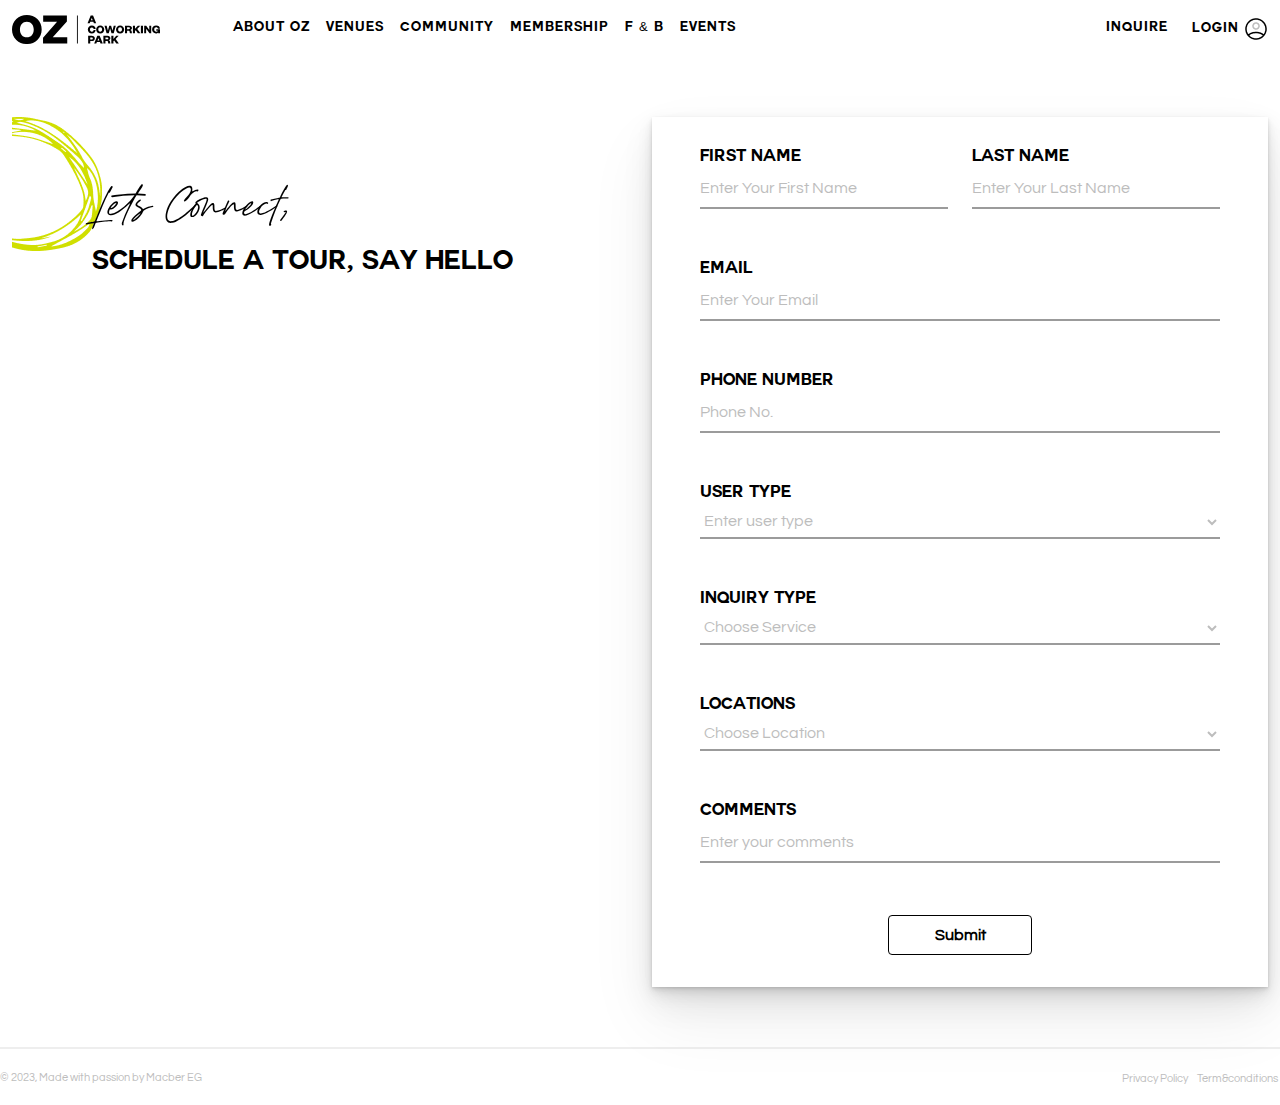
==== contactus.html @ c1b828a2 "first commit" ====
<!DOCTYPE html>
<html lang="en">
<head>
  <meta charset="UTF-8">
  <meta name="viewport" content="width=device-width, initial-scale=1">
  <!--Style-->
  <link rel="stylesheet" href="src/style/normalize.css">
  <link rel="stylesheet" href="src/style/bootstrap/bootstrap.min.css">
  <link rel="stylesheet" href="src/style/headerFooter.css">
  <link rel="stylesheet" href="src/style/main.css">
  <link rel="stylesheet" href="src/style/forms/contactus.css">
  <title>Contact Us</title>
</head>
<body>
<!--Start Nav-->
<nav class="navbar navbar-expand-lg ">
  <div class="container-fluid">
    <a class="navbar-brand" href="#">
      <img src="src/assets/images/logo.svg" class="w-75">
    </a>
    <button class="navbar-toggler" type="button" data-bs-toggle="collapse" data-bs-target="#navbarNav" aria-controls="navbarNav" aria-expanded="false" aria-label="Toggle navigation">
      <span class="navbar-toggler-icon"></span>
    </button>
    <div class="collapse navbar-collapse justify-content-between" id="navbarNav">
      <ul class="navbar-nav">
        <li class="nav-item">
          <a class="nav-link active"  href="#">About OZ</a>
        </li>
        <li class="nav-item">
          <a class="nav-link" href="#">Venues</a>
        </li>
        <li class="nav-item">
          <a class="nav-link" href="#">Community</a>
        </li>
        <li class="nav-item">
          <a class="nav-link" href="#">Membership</a>
        </li>
        <li class="nav-item">
          <a class="nav-link" href="#">F & B</a>
        </li>
        <li class="nav-item">
          <a class="nav-link" href="#">Events</a>
        </li>
      </ul>
      <div class="d-flex">
        <a class="nav-link navbar-text mx-4" href="#">inquire</a>
        <a class="nav-link m-auto" href="#">Login <img src="src/assets/images/icons/loginIcon.png"></a>
      </div>
    </div>
  </div>
</nav>
<!--END Nav-->
<!--Start Login Section-->
<section class="contactus p-60" >
  <div class="container-fluid ">

    <div class="row ">
      <div class="col-lg-6">
        <div class="position-relative">
          <img src="src/assets/images/Vector.png" class="position-absolute">
        </div>
        <div class="head-content-left-shape text-left pb-3 position-relative">
          <h1 class="hand-write">Lets Connect,</h1>
          <h3 class="bold-head">Schedule a tour, say hello</h3>
        </div>
      </div>
      <div class="col-lg-6">
        <div class="form-card py-3">
          <form class="px-5">
            <div class="row">
              <div class="col-6">
                <div class="form__group field my-3">
                  <label for="fname" class="form__label">First Name</label>
                  <input type="text" class="form__field" placeholder="Enter Your First Name" name="email" id='fname' required />
                </div>
              </div>
              <div class="col-6">
                <div class="form__group field my-3">
                  <label for="lname" class="form__label">Last Name</label>
                  <input type="text" class="form__field" placeholder="Enter Your Last Name" name="email" id='lname' required />
                </div>
              </div>
              <div class="col-12">
                <div class="form__group field my-3">
                  <label for="email" class="form__label">Email</label>
                  <input type="email" class="form__field" placeholder="Enter Your Email" name="email" id='email' required />
                </div>
              </div>
              <div class="col-12">
                <div class="form__group field my-3">
                  <label for="phone" class="form__label">Phone number</label>
                  <input type="number" class="form__field" placeholder="Phone No." name="phone" id='phone' required />
                </div>
              </div>
              <div class="col-12">
                <div class="form__group field my-3">
                  <label for="phone" class="form__label">User Type</label>
                  <select class="form__field" required>
                    <option selected>Enter user type</option>
                    <option value="1">One</option>
                    <option value="2">Two</option>
                    <option value="3">Three</option>

                  </select>
                </div>
              </div>
              <div class="col-12">
                <div class="form__group field my-3">
                  <label for="phone" class="form__label">Inquiry Type</label>
                  <select class="form__field" required>
                    <option selected>Choose Service</option>
                    <option value="1">One</option>
                    <option value="2">Two</option>
                    <option value="3">Three</option>

                  </select>
                </div>
              </div>
              <div class="col-12">
                <div class="form__group field my-3">
                  <label for="phone" class="form__label">Locations</label>
                  <select class="form__field" required>
                    <option selected>Choose Location</option>
                    <option value="1">One</option>
                    <option value="2">Two</option>
                    <option value="3">Three</option>

                  </select>
                </div>
              </div>
              <div class="col-12">
                <div class="form__group field my-3">
                  <label for="comment" class="form__label">Comments</label>
                  <input type="text" class="form__field" placeholder="Enter your comments" name="comment" id='comment' required />
                </div>
              </div>
            </div>

            <div class="d-flex justify-content-center my-3">
              <button type="submit" class="button-one-outline">Submit</button>
            </div>
          </form>
        </div>
      </div>
    </div>
  </div>
</section>
<!--End Login Section-->
<!--Start Footer-->
<footer>
  <hr class="footer-hr">
  <div class="d-flex justify-content-between m-auto py-3">
    <span class="footer-text">© 2023, Made with passion by Macber EG</span>
    <div class="">
      <a href="#" target="_blank">Privacy Policy</a>
      <a href="#" target="_blank">Term&conditions</a>
    </div>
  </div>
</footer>
<!--End Footer-->
<!--Javascript-->
<script src="src/js/bootstrap/bootstrap.min.js"></script>
</body>
</html>
---- src/style/headerFooter.css ----
/**************Header Style***********/
.nav-link{
    color: var(--primary-color);
    font-family: couture, sans-serif;
    font-size: var(--font-size-13);
    /*font-weight:bold;*/
    letter-spacing: 1px;
    text-transform: uppercase;
}
.nav-link:hover{
    color: var(--semantic-color1);
    cursor: pointer;
    transition: 1s;
    transform: scale(1.2);
}
.nav-item .active{
    color: var(--semantic-color1);
}
/*END*/
/************************************************************/
/************************************************************/

/**************Small Footer Style ***********/
.footer-text{
    font-family: questrial,sans-serif;
    font-style: normal;
    font-weight: 400;
    font-size:var(--font-size-11);
    line-height: 120%;
    color: var(--secondary-color2);
    display: flex;
    align-items: center;
}
footer a{
    font-family:questrial,sans-serif;
    font-style: normal;
    font-weight: var(--font-weight-regular);
    font-size: var(--font-size-11);
    line-height: 120%;
    align-items: center;
    color: var(--secondary-color2);
    margin: 0 2px;
    text-decoration: none;
}

/*END Footer*/

/*Website Footer*/
.footer-section{
    background-color: var(--primary-color);
    padding-top: 35px;
}
.footer-single-col p{
    font-family: questrial, sans-serif;
    font-style: normal;
    font-weight: var(--font-weight-regular);
    font-size: var(--font-size-16);
    line-height: 130%;
    color: var(--neturals-color2);
}
.footer-single-col span{
    font-family: questrial, sans-serif;
    font-style: normal;
    font-weight: var(--font-weight-regular);
    font-size: var(--font-size-13);
    line-height: 120%;
    color: var(--neturals-color2);
}
.footer-section a{
    font-size: 12px;
}
.footer-section .subscribe{

    border: none;
}

.footer-section h3{
    font-family: questrial, sans-serif;
    font-style: normal;
    font-weight: 700;
    font-size: 16px;
    line-height: 19px;
    color: #FFFFFF;
}
.footer-section ul a{
    font-family: questrial, sans-serif;

}

.footer-section ul a{
    color: var(--neturals-color2);
    text-align: center;
    margin: 10px 0;
    font-family: questrial, sans-serif;
    font-style: normal;
    font-weight: 400;
    font-size: 14px;
    line-height: 16px;
}

.footer-bottom{
    padding-top: 40px;
    padding-bottom: 15px;
}
.footer-bottom a:hover{
    transition: 1s;
    color: var(--semantic-color1);
    transform: scale(1.1);
}
.footer-section .nav-link{
    padding: 0;
}
.footer-single-col .list-unstyled{
    line-height: 40px;
    font-family: questrial, sans-serif;
}
---- src/style/main.css ----
/*Design System */
/*
    1-Colors
    2-Font Size
    3-Font Weight
    4-Font Family
    5-padding
    6-Buttons
    7-hr
    8-Form Fields
    9-Headers
    10-Sliders
*/
:root {
    /***************Colors*******************/
    --primary-color: #000000;
    --secondary-color1:#0047bb;
    --secondary-color2:#bdbdbd;
    --accent-color:#d0df00;
    --neturals-color1:#f0f2f4;
    --neturals-color2:#ffffff;
    --semantic-color1:#07c669;
    --semantic-color2:#cb0a05;
    /*******************************************/
    /*******************************************/

    /***************Font Size*******************/
    --font-size-94:94px;
    --font-size-83:83px;
    --font-size-74:74px;
    --font-size-66:66px;
    --font-size-58:58px;
    --font-size-52:52px;
    --font-size-46:46px;
    --font-size-41:41px;
    --font-size-36:36px;
    --font-size-32:32px;
    --font-size-29:29px;
    --font-size-26:26px;
    --font-size-23:23px;
    --font-size-20:20px;
    --font-size-18:18px;
    --font-size-16:16px;
    --font-size-14:14px;
    --font-size-13:13px;
    --font-size-11:11px;
    --font-size-10:10px;
    --font-size-9:9px;
    --font-size-8:8px;
    /*******************************************/
    /*******************************************/

    /****************Font Weight************* */
    --font-weight-bold:700;
    --font-weight-regular:400;
    /*******************************************/
    /*******************************************/

}

/*****************Font Family*****************/
@font-face {
    font-family: goldenHopes;
    src: url(../assets/fonts/golden-hopes/golden-hopes.otf);
}
@font-face {
    font-family: couture;
    src: url(../assets/fonts/couture/couture-bld.otf);
}
@font-face {
    font-family: questrial;
    src: url(../assets/fonts/questrial/questrial-regular.ttf);
}
/*******************************************/
/*******************************************/

/*******************Padding Size************************/
.p-60{
    padding: 60px 0;
}
.p-120{
    padding: 120px 0;
}
/*******************************************/
/*******************************************/

/******************Buttons*********************************/
/*outLine Button*/
.button-one-outline {
 align-items: center;
 background-color: #FFFFFF;
 border: 1px solid #000000;;
 border-radius: .25rem;
 /*box-shadow: rgba(0, 0, 0, 0.02) 0 1px 3px 0;*/
 box-sizing: border-box;
 color: var(--primary-color);
 cursor: pointer;
 display: inline-flex;
 font-family:questrial,sans-serif;
 font-size: var(--font-size-16);
 font-weight: 600;
 justify-content: center;
 line-height: 1.25;
 margin: 0;
 /*min-height: 3rem;*/
 padding: calc(.875rem - 1px) calc(1.5rem - 1px);
 position: relative;
 text-decoration: none;
 transition: all 250ms;
 user-select: none;
 -webkit-user-select: none;
 touch-action: manipulation;
 vertical-align: baseline;
 width: 144px;
    height: 40px;
}

.button-one-outline:hover,
.button-one-outline:focus {
border-color: rgba(0, 0, 0, 0.15);
box-shadow: rgba(0, 0, 0, 0.1) 0 4px 12px;
color: rgba(0, 0, 0, 0.65);
}

.button-one-outline:hover {
transform: translateY(-1px);
}

.button-one-outline:active {
background-color: #F0F0F1;
border-color: rgba(0, 0, 0, 0.15);
box-shadow: rgba(0, 0, 0, 0.06) 0 2px 4px;
color: rgba(0, 0, 0, 0.65);
transform: translateY(0);
}
/******************************************/
/******************************************/

/*********************hr*******************/

.footer-hr{
    border: 1px solid var(--secondary-color2);
    margin: 0;
}
.footer-hr2{
    border: 1px solid #FFFFFF !important;

}
/*******************************************/
/*******************************************/

/****************** Form Fields ****************/

.form-card{
    background-color: #FFFFFF !important;
    box-shadow: rgba(0, 0, 0, 0.07) 0px 1px 2px, rgba(0, 0, 0, 0.07) 0px 2px 4px, rgba(0, 0, 0, 0.07) 0px 4px 8px, rgba(0, 0, 0, 0.07) 0px 8px 16px, rgba(0, 0, 0, 0.07) 0px 16px 32px, rgba(0, 0, 0, 0.07) 0px 32px 64px;
}
.form-card .head-content .hand-write{
    font-family: goldenHopes,sans-serif;
    font-size: var(--font-size-52);
    font-weight: var(--font-weight-regular);
    line-height: 62px;
    letter-spacing: 0em;
    color: var(--primary-color);
}
.form-card .head-content .bold-head{
    font-family: couture, sans-serife, serif;
    font-size: var(--font-size-26);
    font-weight: var(--font-weight-bold);
    line-height: 31px;
    letter-spacing: 0em;
    color: var(--primary-color);
}

.form__group {
    position: relative;
    /*padding: 15px 0 0;*/
    /*margin: 30px 0;*/
    padding: 20px 0;
    width: 100%;

}

.form__field {
    font-family: questrial,sans-serif;
    width: 100%;
    border: 0;
    border-bottom: 2px solid #9b9b9b;
    outline: 0;
    /*font-size: 1.3rem;*/
    color: var(--secondary-color2);
    padding: 7px 0;
    background: transparent;
    transition: border-color 0.2s;
}
.form__field::placeholder {
    color: var(--secondary-color2);
}
.form__field:placeholder-shown ~ .form__label {
    font-size: 1.3rem;
    cursor: text;
    top: 20px;
}

.form__label {
    position: absolute;
    top: 0;
    display: block;
    transition: 0.2s;
    color: var(--primary-color);
    font-family: couture, sans-serif;
    font-size: var(--font-size-16);
    font-weight: var(--font-weight-regular);
    line-height: 19px;
    text-align: left;

}

.form__field:focus {
    padding-bottom: 6px;
    font-weight: 700;
    border-width: 3px;
    /*border-image: linear-gradient(to right, #11998e, #38ef7d);*/
    border-image-slice: 1;
}
.form__field:focus ~ .form__label {
    position: absolute;
    top: 0;
    display: block;
    transition: 0.2s;
    font-size: var(--font-size-16);
    color: var(--primary-color);
    font-weight: var(--font-weight-regular);
}

/* reset input */
.form__field:required, .form__field:invalid {
    box-shadow: none;
}

.form-check-input{
    margin-top: 6px;
}

.form-check-label{
    font-family: couture, sans-serif;
    font-size: 10px;
    font-weight: var(--font-weight-regular);
    line-height: 12px;
    letter-spacing: 0em;
    text-align: left;
}
.forget_password{
    font-family: couture, sans-serif;
    font-size: 10px;
    font-weight: var(--font-weight-regular);
    line-height: 12px;
    letter-spacing: 0em;
    text-align: left;
    color: var(--primary-color);
    text-decoration: none;
}
.forget_password:hover{
    color: var(--semantic-color2);
    transition: 1s;
}
.log-social a:hover{
    transition: 1s;
    transform: scale(1.2);
}
/******************************************************/
/******************************************************/

/**************************Headers****************************/
.hand-write{
    font-family: goldenHopes,sans-serif;
    font-size: var(--font-size-52);
    font-weight: var(--font-weight-regular);
    line-height: 62px;
    letter-spacing: 0em;
    color: var(--primary-color);
}

.bold-head{
    font-family: couture, sans-serife, serif;
    font-size: var(--font-size-26);
    font-weight: var(--font-weight-bold);
    line-height: 31px;
    letter-spacing: 0em;
    color: var(--primary-color);
}
.large-head{
    font-family: couture, sans-serife, serif;
    font-size: var(--font-size-66);
    font-weight: var(--font-weight-bold);
    line-height: 49px;
    letter-spacing: 0em;
    color: var(--primary-color);
}
.text-content{
    font-family: questrial,sans-serif;
    font-size: var(--font-size-16);
    font-weight: var(--font-weight-regular);
    line-height: 21px;
    letter-spacing: 0em;
    text-align: left;
    color: var(--primary-color);

}
.head-content-left-shape{
    margin-left: 5rem;
    margin-top: 3.8rem;
}
/*************************************************************************/
/*************************************************************************/

/***********************Sliders******************************************/
/*slider*/
.slider {
    width: 90%;
    margin: 100px auto;
    position: relative;
}

.slick-slide {
    margin: 0px 20px;
}

.slick-slide img {
    width: 100%;
}

.slick-prev:before,
.slick-next:before {
    color: black;
}


.slick-slide {
    transition: all ease-in-out .3s;
    opacity: .2;
}

.slick-active {
    opacity: .7;
}

.slick-current {
    opacity: 1;
}
.slick-arrow{
    background: #FFFFFF;
    box-shadow: 0px 0px 10px rgba(0, 0, 0, 0.8);
    border-radius: 40px;
}
.slick-prev::before {
    content: '<';
    color: var(--primary-color) !important;
    font-size: 50px;
    font-weight: 900;
    position: absolute;
    top: -5px;
    left: 5px;
}


/*end*/
---- src/style/forms/contactus.css ----
/*Contact Us FORM STYLE*/


/*END*/
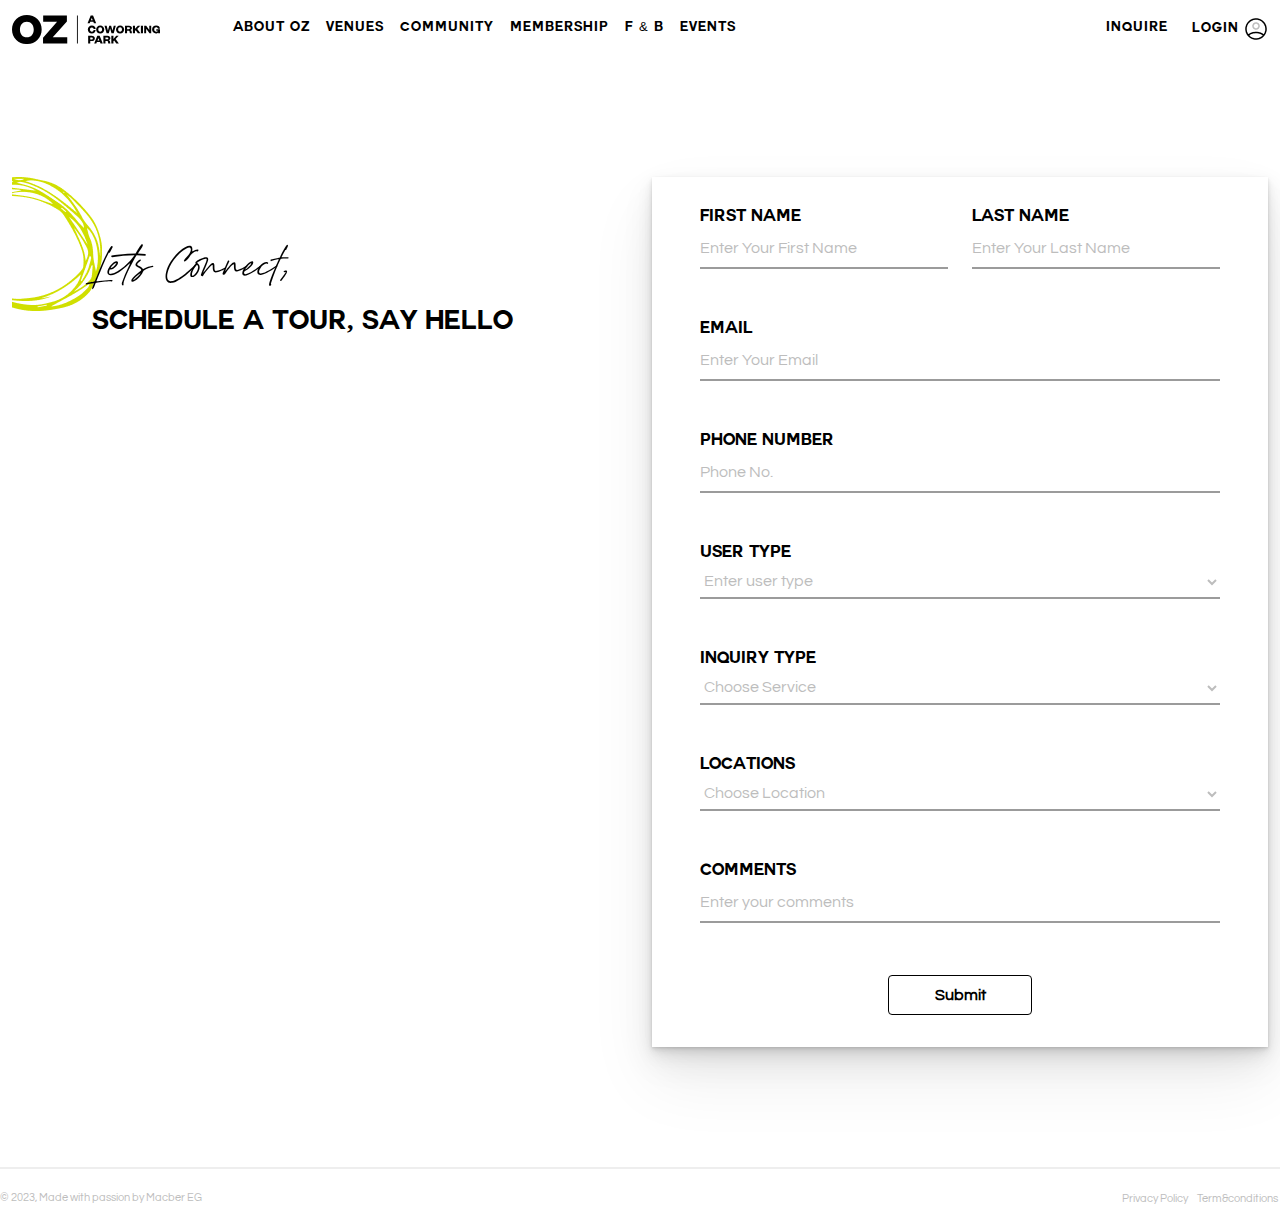
==== commit a38a7c1f: "edit navbar & footer" ====
--- a/contactus.html
+++ b/contactus.html
@@ -6,54 +6,20 @@
   <!--Style-->
   <link rel="stylesheet" href="src/style/normalize.css">
   <link rel="stylesheet" href="src/style/bootstrap/bootstrap.min.css">
+  <link rel="stylesheet" href="src/style/animate.min.css">
   <link rel="stylesheet" href="src/style/headerFooter.css">
   <link rel="stylesheet" href="src/style/main.css">
   <link rel="stylesheet" href="src/style/forms/contactus.css">
+  <script src="src/js/navbar.js"></script>
   <title>Contact Us</title>
 </head>
 <body>
 <!--Start Nav-->
-<nav class="navbar navbar-expand-lg ">
-  <div class="container-fluid">
-    <a class="navbar-brand" href="#">
-      <img src="src/assets/images/logo.svg" class="w-75">
-    </a>
-    <button class="navbar-toggler" type="button" data-bs-toggle="collapse" data-bs-target="#navbarNav" aria-controls="navbarNav" aria-expanded="false" aria-label="Toggle navigation">
-      <span class="navbar-toggler-icon"></span>
-    </button>
-    <div class="collapse navbar-collapse justify-content-between" id="navbarNav">
-      <ul class="navbar-nav">
-        <li class="nav-item">
-          <a class="nav-link active"  href="#">About OZ</a>
-        </li>
-        <li class="nav-item">
-          <a class="nav-link" href="#">Venues</a>
-        </li>
-        <li class="nav-item">
-          <a class="nav-link" href="#">Community</a>
-        </li>
-        <li class="nav-item">
-          <a class="nav-link" href="#">Membership</a>
-        </li>
-        <li class="nav-item">
-          <a class="nav-link" href="#">F & B</a>
-        </li>
-        <li class="nav-item">
-          <a class="nav-link" href="#">Events</a>
-        </li>
-      </ul>
-      <div class="d-flex">
-        <a class="nav-link navbar-text mx-4" href="#">inquire</a>
-        <a class="nav-link m-auto" href="#">Login <img src="src/assets/images/icons/loginIcon.png"></a>
-      </div>
-    </div>
-  </div>
-</nav>
+<div id="navbar"></div>
 <!--END Nav-->
 <!--Start Login Section-->
-<section class="contactus p-60" >
+<section class="contactus p-120 wow animate__animated animate__fadeInLeft" data-wow-duration="2s" data-wow-delay="1s">
   <div class="container-fluid ">
-
     <div class="row ">
       <div class="col-lg-6">
         <div class="position-relative">
@@ -160,5 +126,8 @@
 <!--End Footer-->
 <!--Javascript-->
 <script src="src/js/bootstrap/bootstrap.min.js"></script>
+<script src="src/js/customSlider.js"></script>
+<script src="src/js/wow.min.js"></script>
+<script src="src/js/wowInit.js"></script>
 </body>
 </html>--- a/src/style/main.css
+++ b/src/style/main.css
@@ -318,8 +318,8 @@
 /*slider*/
 .slider {
     width: 90%;
-    margin: 100px auto;
-    position: relative;
+    /*margin: 100px auto;*/
+    margin: 0 auto;
 }
 
 .slick-slide {
@@ -342,26 +342,56 @@
 }
 
 .slick-active {
-    opacity: .7;
+    opacity: .5;
 }
 
 .slick-current {
     opacity: 1;
+
 }
 .slick-arrow{
-    background: #FFFFFF;
-    box-shadow: 0px 0px 10px rgba(0, 0, 0, 0.8);
-    border-radius: 40px;
-}
-.slick-prev::before {
-    content: '<';
-    color: var(--primary-color) !important;
+    background-color: whitesmoke; !important;
+    padding: 30px;
+}
+.slick-next {
+}
+.slick-prev{
+    z-index: 9999;
+}
+
+.slick-next:hover{
+    background-color: #FFFFFF;
+}
+.slick-prev:hover {
+    background-color: #FFFFFF;
+}
+.slick-prev::before{
+    color: black;
     font-size: 50px;
-    font-weight: 900;
+    font-weight: bold;
     position: absolute;
-    top: -5px;
-    left: 5px;
-}
-
-
-/*end*/+    top: 0 !important;
+    left: 7px;
+}
+
+.slick-next::before {
+    color: black;
+    font-size: 50px;
+    font-weight: bold;
+    position: absolute;
+    top: 0px;
+    right: 7px;
+}
+.slick-arrow{
+    border-radius: 50%;
+}
+
+.slick-track{
+    width: 100%;
+}
+/*end*/
+/*Start Circle Shape*/
+.shape-right img{
+    width: 100px;
+    top: -60px;
+}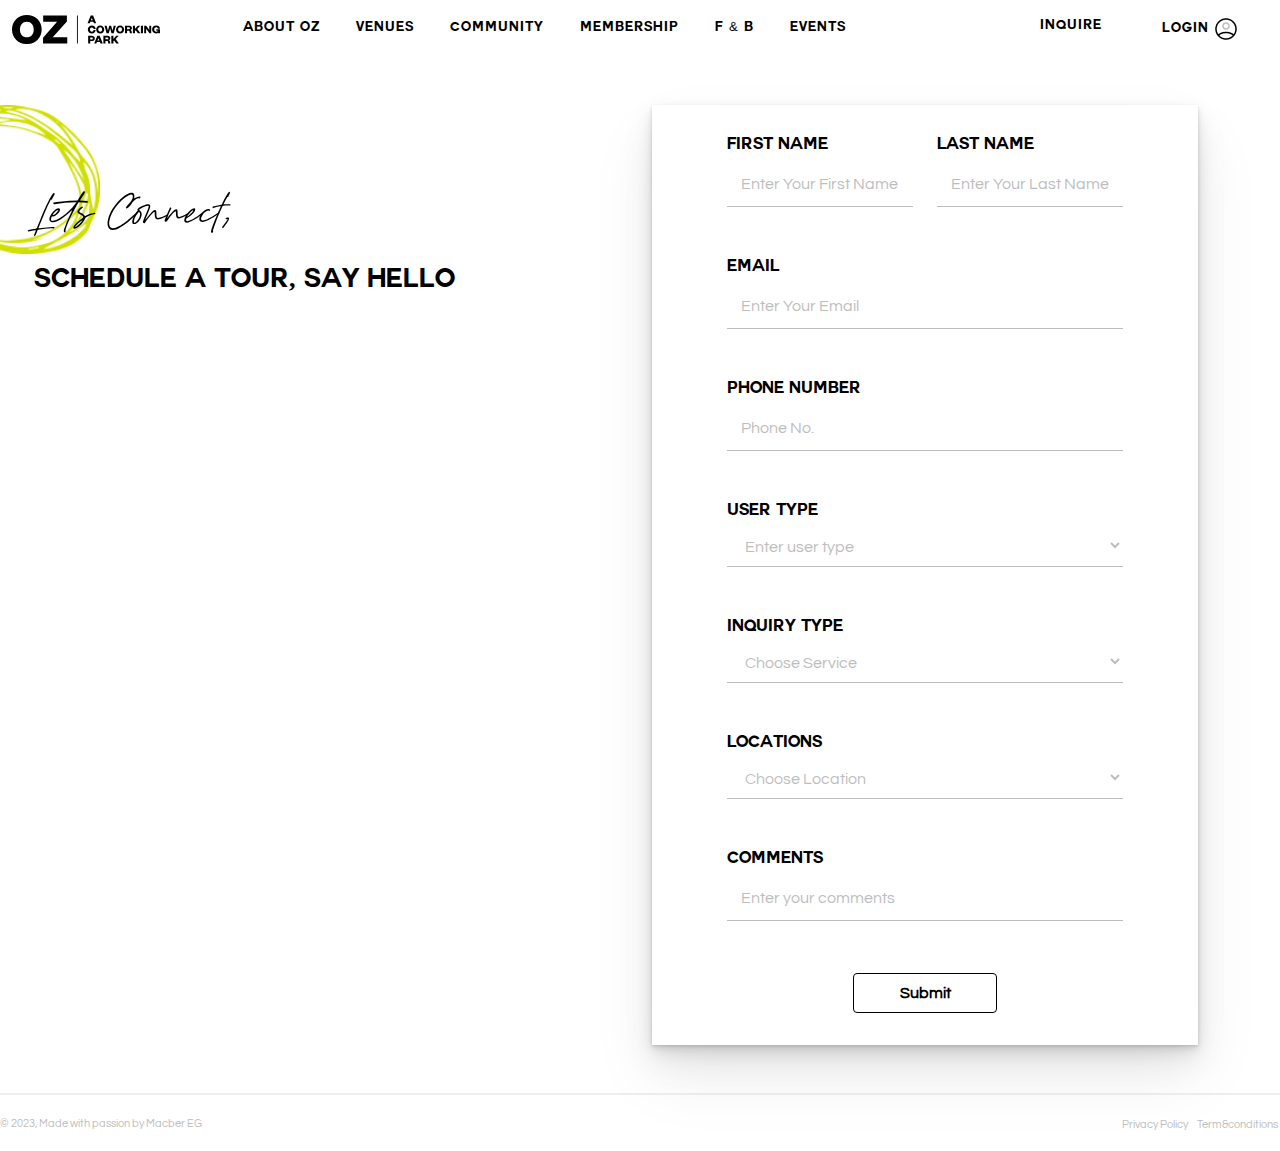
==== commit 9d8a65fa: "fix bugs" ====
--- a/contactus.html
+++ b/contactus.html
@@ -18,13 +18,14 @@
 <div id="navbar"></div>
 <!--END Nav-->
 <!--Start Login Section-->
-<section class="contactus p-120 wow animate__animated animate__fadeInLeft" data-wow-duration="2s" data-wow-delay="1s">
-  <div class="container-fluid ">
+<section class="contactus my-5">
+  <div class="position-relative">
+    <img src="src/assets/images/Vector.png" class="position-absolute" style="top: 0px; left: 0; width: 100px">
+  </div>
+  <div class="container ">
     <div class="row ">
       <div class="col-lg-6">
-        <div class="position-relative">
-          <img src="src/assets/images/Vector.png" class="position-absolute">
-        </div>
+
         <div class="head-content-left-shape text-left pb-3 position-relative">
           <h1 class="hand-write">Lets Connect,</h1>
           <h3 class="bold-head">Schedule a tour, say hello</h3>
@@ -32,7 +33,7 @@
       </div>
       <div class="col-lg-6">
         <div class="form-card py-3">
-          <form class="px-5">
+          <form>
             <div class="row">
               <div class="col-6">
                 <div class="form__group field my-3">
@@ -61,8 +62,8 @@
               <div class="col-12">
                 <div class="form__group field my-3">
                   <label for="phone" class="form__label">User Type</label>
-                  <select class="form__field" required>
-                    <option selected>Enter user type</option>
+                  <select class="form__field placeholderSelect" required >
+                    <option class="" selected>Enter user type</option>
                     <option value="1">One</option>
                     <option value="2">Two</option>
                     <option value="3">Three</option>
@@ -73,7 +74,7 @@
               <div class="col-12">
                 <div class="form__group field my-3">
                   <label for="phone" class="form__label">Inquiry Type</label>
-                  <select class="form__field" required>
+                  <select class="form__field placeholderSelect" required>
                     <option selected>Choose Service</option>
                     <option value="1">One</option>
                     <option value="2">Two</option>
@@ -85,7 +86,7 @@
               <div class="col-12">
                 <div class="form__group field my-3">
                   <label for="phone" class="form__label">Locations</label>
-                  <select class="form__field" required>
+                  <select class="form__field placeholderSelect" required>
                     <option selected>Choose Location</option>
                     <option value="1">One</option>
                     <option value="2">Two</option>
--- a/src/style/headerFooter.css
+++ b/src/style/headerFooter.css
@@ -8,10 +8,16 @@
     text-transform: uppercase;
 }
 .nav-link:hover{
-    color: var(--semantic-color1);
+    /*color: var(--semantic-color1);*/
     cursor: pointer;
-    transition: 1s;
-    transform: scale(1.2);
+    /*transition: 1s;*/
+    /*transform: scale(1.2);*/
+}
+nav .nav-item{
+    padding: 0 10px;
+}
+nav .nav-link{
+    padding: 0 30px;
 }
 .nav-item .active{
     color: var(--semantic-color1);
--- a/src/style/main.css
+++ b/src/style/main.css
@@ -185,11 +185,11 @@
     font-family: questrial,sans-serif;
     width: 100%;
     border: 0;
-    border-bottom: 2px solid #9b9b9b;
+    border-bottom: 1px solid #BDBDBD;
     outline: 0;
     /*font-size: 1.3rem;*/
-    color: var(--secondary-color2);
-    padding: 7px 0;
+    color: var(--primary-color);
+    padding: 15px 0px 10px 14px;
     background: transparent;
     transition: border-color 0.2s;
 }
@@ -216,12 +216,14 @@
 
 }
 
+
 .form__field:focus {
-    padding-bottom: 6px;
+    padding: 15px 0px 10px 14px;
     font-weight: 700;
-    border-width: 3px;
+    border-width: 1px;
     /*border-image: linear-gradient(to right, #11998e, #38ef7d);*/
     border-image-slice: 1;
+    color: var(--primary-color);
 }
 .form__field:focus ~ .form__label {
     position: absolute;
@@ -268,6 +270,10 @@
     transition: 1s;
     transform: scale(1.2);
 }
+ .placeholderSelect{
+     color: var(--secondary-color2);
+
+ }
 /******************************************************/
 /******************************************************/
 
@@ -308,8 +314,11 @@
 
 }
 .head-content-left-shape{
-    margin-left: 5rem;
-    margin-top: 3.8rem;
+    margin-left: -3rem;
+    margin-top: 5rem;
+}
+.head-content-left-shape .bold-head{
+    line-height: 2;
 }
 /*************************************************************************/
 /*************************************************************************/
@@ -338,11 +347,11 @@
 
 .slick-slide {
     transition: all ease-in-out .3s;
-    opacity: .2;
+    opacity: 1;
 }
 
 .slick-active {
-    opacity: .5;
+    opacity: 1;
 }
 
 .slick-current {
@@ -360,9 +369,11 @@
 }
 
 .slick-next:hover{
+    box-shadow: rgba(100, 100, 111, 0.2) 0px 7px 29px 0px;
     background-color: #FFFFFF;
 }
 .slick-prev:hover {
+    box-shadow: rgba(100, 100, 111, 0.2) 0px 7px 29px 0px;
     background-color: #FFFFFF;
 }
 .slick-prev::before{
@@ -370,8 +381,8 @@
     font-size: 50px;
     font-weight: bold;
     position: absolute;
-    top: 0 !important;
-    left: 7px;
+    top: 7px !important;
+    left: 15px;
 }
 
 .slick-next::before {
@@ -379,8 +390,8 @@
     font-size: 50px;
     font-weight: bold;
     position: absolute;
-    top: 0px;
-    right: 7px;
+    top: 7px;
+    right: 15px;
 }
 .slick-arrow{
     border-radius: 50%;
--- a/src/style/forms/contactus.css
+++ b/src/style/forms/contactus.css
@@ -1,4 +1,6 @@
 /*Contact Us FORM STYLE*/
 
-
+.contactus form{
+    padding: 0 75px;
+}
 /*END*/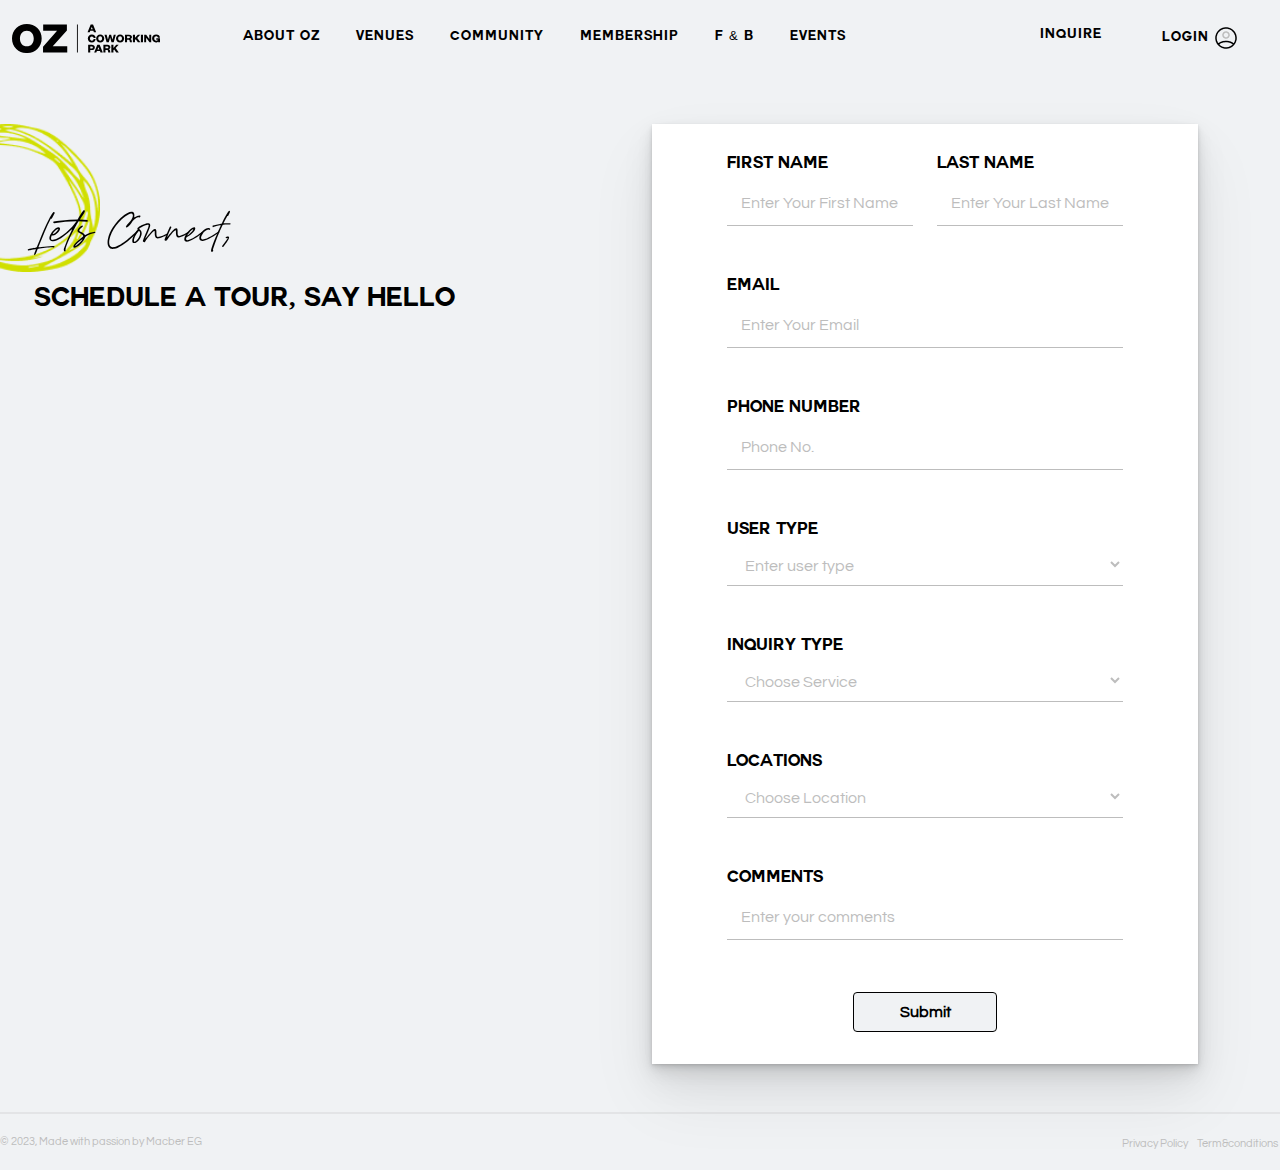
==== commit d77ae430: "fix bugs" ====
--- a/contactus.html
+++ b/contactus.html
@@ -4,13 +4,13 @@
   <meta charset="UTF-8">
   <meta name="viewport" content="width=device-width, initial-scale=1">
   <!--Style-->
-  <link rel="stylesheet" href="src/style/normalize.css">
+  <link rel="stylesheet" href="src/style/mainStyle/normalize.css">
   <link rel="stylesheet" href="src/style/bootstrap/bootstrap.min.css">
-  <link rel="stylesheet" href="src/style/animate.min.css">
-  <link rel="stylesheet" href="src/style/headerFooter.css">
-  <link rel="stylesheet" href="src/style/main.css">
+  <link rel="stylesheet" href="src/style/mainStyle/animate.min.css">
+  <link rel="stylesheet" href="src/style/mainStyle/headerFooter.css">
+  <link rel="stylesheet" href="src/style/mainStyle/main.css">
   <link rel="stylesheet" href="src/style/forms/contactus.css">
-  <script src="src/js/navbar.js"></script>
+  <script src="src/js/elements/navbar.js"></script>
   <title>Contact Us</title>
 </head>
 <body>
@@ -127,8 +127,8 @@
 <!--End Footer-->
 <!--Javascript-->
 <script src="src/js/bootstrap/bootstrap.min.js"></script>
-<script src="src/js/customSlider.js"></script>
-<script src="src/js/wow.min.js"></script>
-<script src="src/js/wowInit.js"></script>
+<script src="src/js/carousel/customSlider.js"></script>
+<script src="src/js/library/wow/wow.min.js"></script>
+<script src="src/js/library/wow/wowInit.js"></script>
 </body>
-</html>+</html>
--- a/src/style/mainStyle/headerFooter.css
+++ b/src/style/mainStyle/headerFooter.css
@@ -0,0 +1,124 @@
+/**************Header Style***********/
+.nav-link{
+    color: var(--primary-color);
+    font-family: couture, sans-serif;
+    font-size: var(--font-size-13);
+    /*font-weight:bold;*/
+    letter-spacing: 1px;
+    text-transform: uppercase;
+}
+.nav-link:hover{
+    /*color: var(--semantic-color1);*/
+    cursor: pointer;
+    /*transition: 1s;*/
+    /*transform: scale(1.2);*/
+}
+nav .nav-item{
+    padding: 10px 10px;
+}
+nav .nav-link{
+    padding: 10px 30px;
+}
+.nav-item .active{
+    color: var(--semantic-color1);
+}
+/*END*/
+/************************************************************/
+/************************************************************/
+
+/**************Small Footer Style ***********/
+.footer-text{
+    font-family: questrial,sans-serif;
+    font-style: normal;
+    font-weight: 400;
+    font-size:var(--font-size-11);
+    line-height: 120%;
+    color: var(--secondary-color2);
+    display: flex;
+    align-items: center;
+}
+footer a{
+    font-family:questrial,sans-serif;
+    font-style: normal;
+    font-weight: var(--font-weight-regular);
+    font-size: var(--font-size-11);
+    line-height: 120%;
+    align-items: center;
+    color: var(--secondary-color2);
+    margin: 0 2px;
+    text-decoration: none;
+}
+
+/*END Footer*/
+
+/*Website Footer*/
+.footer-section{
+    background-color: var(--primary-color);
+    padding-top: 35px;
+}
+.footer-single-col p{
+    font-family: questrial, sans-serif;
+    font-style: normal;
+    font-weight: var(--font-weight-regular);
+    font-size: var(--font-size-16);
+    line-height: 130%;
+    color: var(--neturals-color2);
+}
+.footer-single-col span{
+    font-family: questrial, sans-serif;
+    font-style: normal;
+    font-weight: var(--font-weight-regular);
+    font-size: var(--font-size-13);
+    line-height: 120%;
+    color: var(--neturals-color2);
+}
+.footer-section a{
+    font-size: 12px;
+}
+.footer-section .subscribe{
+
+    border: none;
+}
+
+.footer-section h3{
+    font-family: questrial, sans-serif;
+    font-style: normal;
+    font-weight: 700;
+    font-size: 16px;
+    line-height: 19px;
+    color: #FFFFFF;
+}
+.footer-section ul a{
+    font-family: questrial, sans-serif;
+
+}
+
+.footer-section ul a{
+    color: var(--neturals-color2);
+    text-align: center;
+    margin: 10px 0;
+    font-family: questrial, sans-serif;
+    font-style: normal;
+    font-weight: 400;
+    font-size: 14px;
+    line-height: 16px;
+}
+
+.footer-bottom{
+    padding-top: 40px;
+    padding-bottom: 15px;
+}
+.footer-bottom a:hover{
+    transition: 1s;
+    color: var(--semantic-color1);
+    transform: scale(1.1);
+}
+.footer-section .nav-link{
+    padding: 0;
+}
+.footer-single-col .list-unstyled{
+    line-height: 40px;
+    font-family: questrial, sans-serif;
+}
+
+
--- a/src/style/mainStyle/main.css
+++ b/src/style/mainStyle/main.css
@@ -0,0 +1,418 @@
+/*Design System */
+/*
+    1-Colors
+    2-Font Size
+    3-Font Weight
+    4-Font Family
+    5-padding
+    6-Buttons
+    7-hr
+    8-Form Fields
+    9-Headers
+    10-Sliders
+*/
+html, body{
+    background-color: var(--neturals-color1);
+}
+a{
+    text-decoration: none;
+}
+:root {
+    /***************Colors*******************/
+    --primary-color: #000000;
+    --secondary-color1:#0047bb;
+    --secondary-color2:#bdbdbd;
+    --accent-color:#d0df00;
+    --neturals-color1:#F0F2F4;
+    --neturals-color2:#ffffff;
+    --semantic-color1:#07c669;
+    --semantic-color2:#cb0a05;
+    /*******************************************/
+    /*******************************************/
+
+    /***************Font Size*******************/
+    --font-size-94:94px;
+    --font-size-83:83px;
+    --font-size-74:74px;
+    --font-size-66:66px;
+    --font-size-58:58px;
+    --font-size-52:52px;
+    --font-size-46:46px;
+    --font-size-41:41px;
+    --font-size-36:36px;
+    --font-size-32:32px;
+    --font-size-29:29px;
+    --font-size-26:26px;
+    --font-size-23:23px;
+    --font-size-20:20px;
+    --font-size-18:18px;
+    --font-size-16:16px;
+    --font-size-14:14px;
+    --font-size-13:13px;
+    --font-size-11:11px;
+    --font-size-10:10px;
+    --font-size-9:9px;
+    --font-size-8:8px;
+    /*******************************************/
+    /*******************************************/
+
+    /****************Font Weight************* */
+    --font-weight-bold:700;
+    --font-weight-regular:400;
+    /*******************************************/
+    /*******************************************/
+
+}
+
+/*****************Font Family*****************/
+@font-face {
+    font-family: goldenHopes;
+    src: url(../../assets/fonts/golden-hopes/golden-hopes.otf);
+}
+@font-face {
+    font-family: couture;
+    src: url(../../assets/fonts/couture/couture-bld.otf);
+}
+@font-face {
+    font-family: questrial;
+    src: url(../../assets/fonts/questrial/questrial-regular.ttf);
+}
+/*******************************************/
+/*******************************************/
+
+/*******************Padding Size************************/
+.p-60{
+    padding: 60px 0;
+}
+.p-120{
+    padding: 120px 0;
+}
+/*******************************************/
+/*******************************************/
+
+/******************Buttons*********************************/
+/*outLine Button*/
+.button-one-outline {
+ align-items: center;
+ background-color: var(--neturals-color1);
+ border: 1px solid #000000;;
+ border-radius: .25rem;
+ /*box-shadow: rgba(0, 0, 0, 0.02) 0 1px 3px 0;*/
+ box-sizing: border-box;
+ color: var(--primary-color);
+ cursor: pointer;
+ display: inline-flex;
+ font-family:questrial,sans-serif;
+ font-size: var(--font-size-16);
+ font-weight: 600;
+ justify-content: center;
+ line-height: 1.25;
+ margin: 0;
+ /*min-height: 3rem;*/
+ padding: calc(.875rem - 1px) calc(1.5rem - 1px);
+ position: relative;
+ text-decoration: none;
+ transition: all 250ms;
+ user-select: none;
+ -webkit-user-select: none;
+ touch-action: manipulation;
+ vertical-align: baseline;
+ width: 144px;
+    height: 40px;
+}
+
+.button-one-outline:hover,
+.button-one-outline:focus {
+/*border-color: rgba(0, 0, 0, 0.15);*/
+/*box-shadow: rgba(0, 0, 0, 0.1) 0 4px 12px;*/
+/*color: rgba(0, 0, 0, 0.65);*/
+ background-color: var(--primary-color);
+    color: #FFFFFF;
+}
+
+.button-one-outline:hover {
+transform: translateY(-1px);
+}
+
+.button-one-outline:active {
+background-color: #F0F0F1;
+border-color: rgba(0, 0, 0, 0.15);
+box-shadow: rgba(0, 0, 0, 0.06) 0 2px 4px;
+color: rgba(0, 0, 0, 0.65);
+transform: translateY(0);
+}
+/******************************************/
+/******************************************/
+
+/*********************hr*******************/
+
+.footer-hr{
+    border: 1px solid var(--secondary-color2);
+    margin: 0;
+}
+.footer-hr2{
+    border: 1px solid #FFFFFF !important;
+
+}
+/*******************************************/
+/*******************************************/
+
+/****************** Form Fields ****************/
+
+.form-card{
+    background-color: #FFFFFF !important;
+    box-shadow: rgba(0, 0, 0, 0.07) 0px 1px 2px, rgba(0, 0, 0, 0.07) 0px 2px 4px, rgba(0, 0, 0, 0.07) 0px 4px 8px, rgba(0, 0, 0, 0.07) 0px 8px 16px, rgba(0, 0, 0, 0.07) 0px 16px 32px, rgba(0, 0, 0, 0.07) 0px 32px 64px;
+}
+.form-card .head-content .hand-write{
+    font-family: goldenHopes,sans-serif;
+    font-size: var(--font-size-52);
+    font-weight: var(--font-weight-regular);
+    line-height: 62px;
+    letter-spacing: 0em;
+    color: var(--primary-color);
+}
+.form-card .head-content .bold-head{
+    font-family: couture, sans-serife, serif;
+    font-size: var(--font-size-26);
+    font-weight: var(--font-weight-bold);
+    line-height: 31px;
+    letter-spacing: 0em;
+    color: var(--primary-color);
+}
+
+.form__group {
+    position: relative;
+    /*padding: 15px 0 0;*/
+    /*margin: 30px 0;*/
+    padding: 20px 0;
+    width: 100%;
+
+}
+
+.form__field {
+    font-family: questrial,sans-serif;
+    width: 100%;
+    border: 0;
+    border-bottom: 1px solid #BDBDBD;
+    outline: 0;
+    /*font-size: 1.3rem;*/
+    color: var(--primary-color);
+    padding: 15px 0px 10px 14px;
+    background: transparent;
+    transition: border-color 0.2s;
+}
+.form__field::placeholder {
+    color: var(--secondary-color2);
+}
+.form__field:placeholder-shown ~ .form__label {
+    font-size: 1.3rem;
+    cursor: text;
+    top: 20px;
+}
+
+.form__label {
+    position: absolute;
+    top: 0;
+    display: block;
+    transition: 0.2s;
+    color: var(--primary-color);
+    font-family: couture, sans-serif;
+    font-size: var(--font-size-16);
+    font-weight: var(--font-weight-regular);
+    line-height: 19px;
+    text-align: left;
+
+}
+
+
+.form__field:focus {
+    padding: 15px 0px 10px 14px;
+    font-weight: 700;
+    border-width: 1px;
+    /*border-image: linear-gradient(to right, #11998e, #38ef7d);*/
+    border-image-slice: 1;
+    color: var(--primary-color);
+}
+.form__field:focus ~ .form__label {
+    position: absolute;
+    top: 0;
+    display: block;
+    transition: 0.2s;
+    font-size: var(--font-size-16);
+    color: var(--primary-color);
+    font-weight: var(--font-weight-regular);
+}
+
+/* reset input */
+.form__field:required, .form__field:invalid {
+    box-shadow: none;
+}
+
+.form-check-input{
+    margin-top: 6px;
+}
+
+.form-check-label{
+    font-family: couture, sans-serif;
+    font-size: 10px;
+    font-weight: var(--font-weight-regular);
+    line-height: 12px;
+    letter-spacing: 0em;
+    text-align: left;
+}
+.forget_password{
+    font-family: couture, sans-serif;
+    font-size: 10px;
+    font-weight: var(--font-weight-regular);
+    line-height: 12px;
+    letter-spacing: 0em;
+    text-align: left;
+    color: var(--primary-color);
+    text-decoration: none;
+}
+.forget_password:hover{
+    color: var(--semantic-color2);
+    transition: 1s;
+}
+.log-social a:hover{
+    transition: 1s;
+    transform: scale(1.2);
+}
+ .placeholderSelect{
+     color: var(--secondary-color2);
+
+ }
+/******************************************************/
+/******************************************************/
+
+/**************************Headers****************************/
+.hand-write{
+    font-family: goldenHopes,sans-serif;
+    font-size: var(--font-size-52);
+    font-weight: var(--font-weight-regular);
+    line-height: 62px;
+    letter-spacing: 0em;
+    color: var(--primary-color);
+}
+
+.bold-head{
+    font-family: couture, sans-serife, serif;
+    font-size: var(--font-size-26);
+    font-weight: var(--font-weight-bold);
+    line-height: 31px;
+    letter-spacing: 0em;
+    color: var(--primary-color);
+}
+.large-head{
+    font-family: couture, sans-serife, serif;
+    font-size: var(--font-size-66);
+    font-weight: var(--font-weight-bold);
+    line-height: 49px;
+    letter-spacing: 0em;
+    color: var(--primary-color);
+}
+.text-content{
+    font-family: questrial,sans-serif;
+    font-size: var(--font-size-16);
+    font-weight: var(--font-weight-regular);
+    line-height: 21px;
+    letter-spacing: 0em;
+    text-align: left;
+    color: var(--primary-color);
+
+}
+.head-content-left-shape{
+    margin-left: -3rem;
+    margin-top: 5rem;
+}
+.head-content-left-shape .bold-head{
+    line-height: 2;
+}
+/*************************************************************************/
+/*************************************************************************/
+
+/***********************Sliders******************************************/
+/*slider*/
+.slider {
+    width: 100%;
+    /*margin: 100px auto;*/
+    margin: 0 auto;
+}
+
+.slick-slide {
+    margin: 0px 20px;
+}
+
+.slick-slide img {
+    width: 100%;
+}
+
+.slick-prev:before,
+.slick-next:before {
+    color: black;
+}
+
+
+.slick-slide {
+    transition: all ease-in-out .3s;
+    opacity: 1;
+}
+
+.slick-active {
+    opacity: 1;
+}
+
+.slick-current {
+    opacity: 1;
+
+}
+.slick-arrow{
+    background-color: whitesmoke; !important;
+    padding: 30px;
+}
+.slick-next {
+    right: 0 !important;
+}
+.slick-prev{
+    z-index: 9999;
+    left: 0 !important;
+}
+
+.slick-next:hover{
+    box-shadow: rgba(100, 100, 111, 0.2) 0px 7px 29px 0px;
+    background-color: #FFFFFF;
+}
+.slick-prev:hover {
+    box-shadow: rgba(100, 100, 111, 0.2) 0px 7px 29px 0px;
+    background-color: #FFFFFF;
+}
+.slick-prev::before{
+    color: black;
+    font-size: 50px;
+    font-weight: bold;
+    position: absolute;
+    top: 7px !important;
+    left: 17px;
+}
+
+.slick-next::before {
+    color: black;
+    font-size: 50px;
+    font-weight: bold;
+    position: absolute;
+    top: 7px;
+    right: 17px;
+}
+.slick-arrow{
+    border-radius: 50%;
+}
+
+.slick-track{
+    width: 100%;
+}
+/*end*/
+/*Start Circle Shape*/
+.shape-right img{
+    width: 100px;
+    top: -60px;
+}
